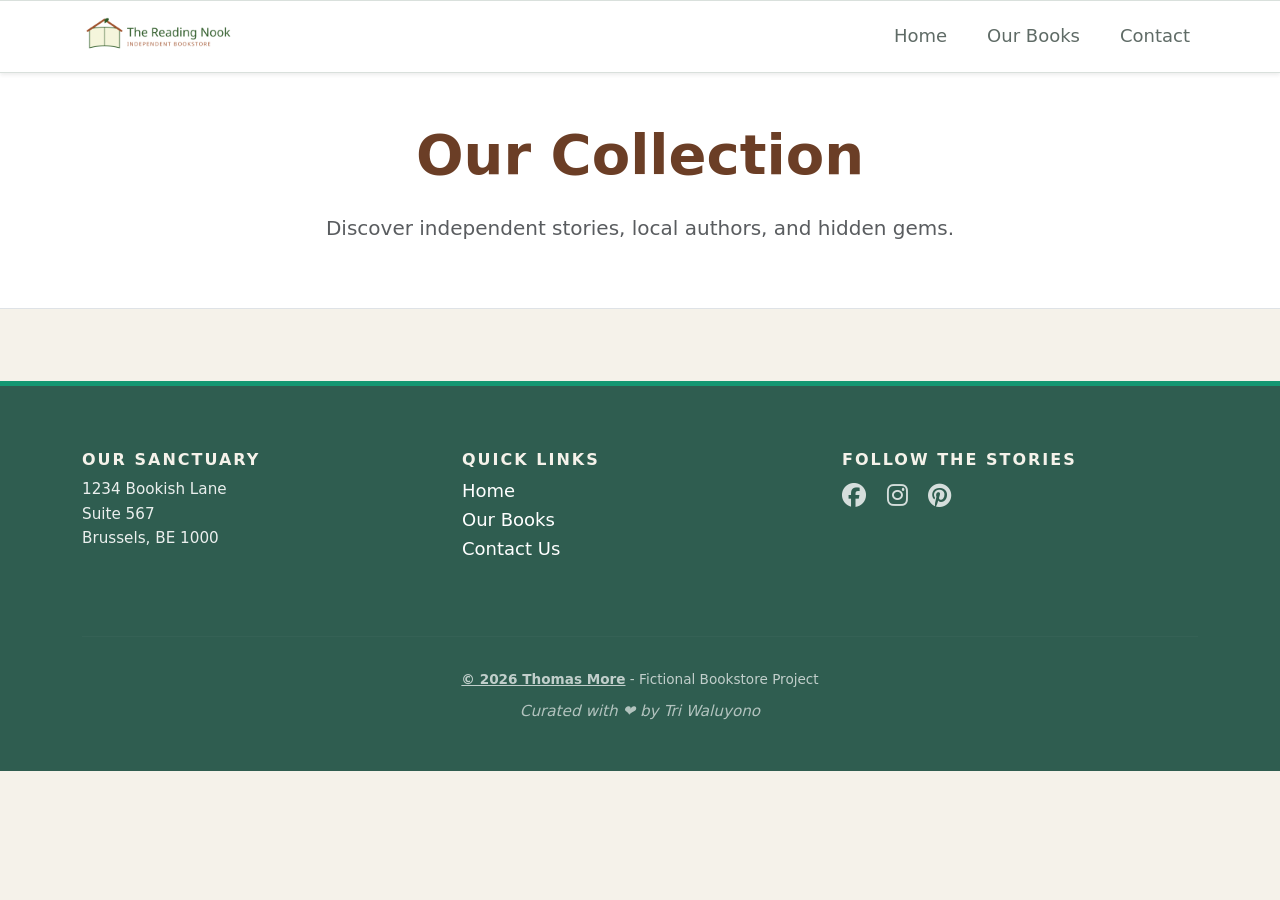
==== books.html @ ac5fb6ac "create main.js, modified, book.html, main.css n , index.html" ====
<!DOCTYPE html>
<html lang="en">
<head>
    <meta charset="UTF-8">
    <meta name="viewport" content="width=device-width, initial-scale=1.0">
    <link rel="icon" type="image/png" href="common/img/favicon.png"/>
    <title>Books</title>

    <link rel="stylesheet" href="common/css/bootstrap.min.css">
    <link rel="stylesheet" href="common/css/global_vars.css">
    <link rel="stylesheet" href="common/css/main.css">
    <link rel="stylesheet" href="https://cdnjs.cloudflare.com/ajax/libs/font-awesome/6.4.0/css/all.min.css">

    <link href="https://fonts.googleapis.com/css2?family=Poppins:wght@400;700&family=Quicksand:wght@400;700&display=swap" rel="stylesheet">
</head>
<body>

<!-- Navbar -->
<nav class="navbar navbar-expand-lg navbar-light shadow-sm">
    <div class="container">
        <a class="navbar-brand" href="index.html">
            <img src="common/img/Logo.png" alt="The Reading Nook logo" />
        </a>
        <button class="navbar-toggler" type="button"
                data-bs-toggle="collapse"
                data-bs-target="#navbarNav"
                aria-controls="navbarNav"
                aria-expanded="false"
                aria-label="Toggle navigation">
            <span class="navbar-toggler-icon"></span>
        </button>
        <div class="collapse navbar-collapse" id="navbarNav">
            <ul class="navbar-nav ms-auto text-end">
                <li class="nav-item">
                    <a class="nav-link" href="index.html">Home</a>
                </li>
                <li class="nav-item">
                    <a class="nav-link" href="#">Our Books</a>
                </li>
                <li class="nav-item">
                    <a class="nav-link" href="#contact">Contact</a>
                </li>
            </ul>
        </div>
    </div>
</nav>

<header class="py-5 text-center bg-white border-bottom">
    <div class="container">
        <h1 class="display-4 fw-bold">Our Collection</h1>
        <p class="lead text-muted">Discover independent stories, local authors, and hidden gems.</p>
    </div>
</header>

<section class="container my-5">
    <div id="book-container" class="row g-4">


    </div>
</section>

<footer>
    <div class="container">
        <div class="row">
            <div class="col-md-4 mb-4">
                <h5>Our Sanctuary</h5>
                <p>1234 Bookish Lane<br>Suite 567<br>Brussels, BE 1000</p>
            </div>
            <div class="col-md-4 mb-4">
                <h5>Quick Links</h5>
                <ul class="list-unstyled">
                    <li><a href="#home">Home</a></li>
                    <li><a href="#books">Our Books</a></li>
                    <li><a href="#contact">Contact Us</a></li>
                </ul>
            </div>
            <div class="col-md-4 mb-4 social">
                <h5>Follow The Stories</h5>
                <a href="#" aria-label="Facebook"><i class="fa-brands fa-facebook"></i></a>
                <a href="#" aria-label="Instagram"><i class="fa-brands fa-instagram"></i></a>
                <a href="#" aria-label="Pinterest"><i class="fa-brands fa-pinterest"></i></a>
            </div>
        </div>
        <hr>
        <div class="row copyright-section text-center">
            <div class="col-12">
                <a href="https://www.thomasmore.be/" target="_blank">© 2026 Thomas More</a> - Fictional Bookstore Project
                <p>Curated with ❤️ by Tri Waluyono</p>
            </div>
        </div>
    </div>
</footer>


<script src="common/js/bootstrap.bundle.min.js"></script>
<script src="common/js/main.js"></script>

<div class="offcanvas offcanvas-end" tabindex="-1" id="bookDetailOffcanvas">
    <div class="offcanvas-header border-bottom">
        <h5 class="fw-bold">Book Details</h5>
        <button type="button" class="btn-close" data-bs-dismiss="offcanvas"></button>
    </div>
    <div class="offcanvas-body">
        <div class="text-center mb-4">
            <!-- Beri ID agar mudah diakses JS -->
            <img id="offcanvas-img" src="" class="img-fluid rounded shadow" style="max-height: 300px;">
        </div>
        <h4 id="offcanvas-title">Loading...</h4>
        <p id="offcanvas-author" class="text-muted"></p>
        <hr>
        <h6>Synopsis</h6>
        <p id="offcanvas-description"></p>

        <div class="d-grid gap-2 mt-5">
            <button id="btn-buy" class="btn btn-outline-dark">Buy Now</button>
            <!-- Tombol lainnya -->
        </div>
    </div>
</div>
</body>
</html>
---- common/css/global_vars.css ----
/* Global CSS variabels + overwrite Bootstrap variabels comes here */

:root {
    /* Typography */
    --font-family: 'Quicksand', 'Poppins', Arial, sans-serif;
    --base-font-size: 18px;
    --small-font-size: 14px;


    --color-background: #f5efe6; /* paper */
    --base-color: #f5f2ea;
    --surface-color: #ffffff;
    --clr-primary: #6b3e26;
    --clr-secondary: #a47551;
    --accent-color: #2f5d50;
    --accent-color-hover: #149772;
    --clr-text: #1f2a26;
    --clr-muted: #5f6b66;

    /* Effects */
    --radius: 12px;
    --shadow-soft: 0 4px 12px rgba(0,0,0,0.08);

    /* Spacing */
    --space-section: 6rem;
    --space-container: 2rem;
}
---- common/css/main.css ----
:root {
    --base-color: #f5F2ea;
    --surface-color: #ffffff;
    --accent-color: #2f5d50;
    --font-color: #1f2a26;
    --muted-color: #5f6b66;
    --border-color: #d9e0dc;
}

body {
    background-color: var(--base-color);
    color: var(--font-color);
    font-size: var(--base-font-size);
    line-height: 1.6;

    nav {
        background-color: var(--surface-color) !important;
        border-top: 1px solid var(--border-color);
        border-bottom: 1px solid var(--border-color);

        .navbar-brand {
            & img {
                height: 45px;
                transition: transform 0.3s ease;
            }

            &:hover img {
                transform: scale(1.05);
            }

        }

        & .nav-link {
            color: var(--muted-color);
            font-weight: 500;
            position: relative;
            display: inline-block;
            padding: 0.5rem 0;
            margin-left: 1.5rem;

            /* Membuat garis bawah tersembunyi */

            &::after {
                content: '';
                position: absolute;
                width: 0;
                height: 2px;
                bottom: 0;
                left: 0;
                background-color: var(--accent-color);
                transition: width 0.3s ease;
            }

            &:hover {
                color: var(--accent-color);

                &::after {
                    width: 100%; /* Garis memanjang saat hover */
                }
            }

            &.active::after {
                width: 100%; /* Garis tetap ada jika menu aktif */
            }
        }
        .navbar-toggler {
            z-index: 9999;
            border-color: var(--accent-color)!important;
        }

    }
    header {

        background-color: var(--surface-color);
        border-bottom: 1px solid var(--border-color);
        text-align: center;
        margin-bottom: 0 !important;
        padding-bottom: 80px;


        & .top-logo img {
            max-width: 200px;
            height: auto;
            margin-bottom: 1.5rem;
            filter: drop-shadow(var(--shadow-soft));
            transition: transform 0.5s ease;

            &:hover {
                transform: rotate(-5deg) scale(1.1);
            }
        }

        & h6 {
            font-family: 'Quicksand', sans-serif;
            font-size: 1.2rem;
            text-transform: uppercase;
            letter-spacing: 3px;
            color: var(--muted-color);
            margin-bottom: 0.5rem;
        }

        & h1 {
            font-size: clamp(2.5rem, 5vw, 4rem);
            color: var(--clr-primary);
            font-weight: 700;
            margin-bottom: 1.5rem;
        }

        & .cover-img {
            max-width: 1000px;
            width: 90%;
            border-radius: 20px;
            box-shadow: 0 20px 40px rgba(0,0,0,0.1);
            margin: 2rem 0;
            transition: filter 0.3s ease;

            &:hover {
                filter: brightness(1.05);
            }
        }

        /* Button styling with Hover Effect */
        & .btn-accent {
            background-color: var(--accent-color);
            color: white;
            padding: 12px 40px;
            border-radius: 50px; /* Bentuk Pill/Kapsul */
            font-weight: 600;
            border: 2px solid var(--accent-color);
            transition: all 0.3s ease;

            &:hover {
                background-color: transparent;
                color: var(--accent-color);
                transform: translateY(-3px);
                box-shadow: 0 10px 20px rgba(47, 93, 80, 0.2);
            }

            &:active {
                transform: translateY(-1px);
            }
        }
    }
    footer {
        background-color: var(--accent-color); /* Hijau botol yang elegan */
        color: var(--surface-color); /* Teks putih bersih agar kontras */
        padding: 4rem 0 2rem;
        margin-top: 0 !important;
        border-top: 5px solid var(--accent-color-hover); /* Garis aksen tipis di atas */

        & h5 {
            color: var(--base-color); /* Warna krem lembut untuk judul kolom */
            font-weight: 700;
            text-transform: uppercase;
            letter-spacing: 2px;
            font-size: 1rem;
        }

        & p {
            opacity: 0.9;
            font-size: 0.95rem;
        }

        /* Link Footer */
        & a {
            color: var(--surface-color);
            text-decoration: none;
            transition: all 0.3s ease;

            &:hover {
                color: var(--base-color);
                padding-left: 5px; /* Efek bergeser sedikit saat hover */
            }
        }

        /* Social Media */
        & .social {
            & a {
                display: inline-block;
                font-size: 1.5rem;
                margin-right: 15px;
                opacity: 0.8;
                transition: transform 0.3s ease, opacity 0.3s ease;

                &:hover {
                    opacity: 1;
                    transform: translateY(-5px) scale(1.2);
                    color: var(--base-color);
                }
            }
        }

        & hr {
            border-color: rgba(255, 255, 255, 0.1);
            margin: 2rem 0;
        }

        /* Copyright & Disclaimer */
        & .copyright-section {
            font-size: 0.85rem;
            opacity: 0.7;

            & a {
                font-weight: 600;
                text-decoration: underline;

                &:hover {
                    padding-left: 0; /* Menetralkan efek geser untuk link copyright */
                }
            }

            & p {
                margin-top: 0.5rem;
                font-style: italic;
            }
        }
    }

}
.book-card-horizontal {
    display: flex;
    background: var(--surface-color);
    border: 1px solid var(--border-color);
    border-radius: var(--radius);
    height: 220px; /* Tinggi tetap agar rapi */
    overflow: hidden;
    transition: all 0.3s ease;

    &:hover {
        transform: translateY(-5px);
        box-shadow: var(--shadow-soft);
    }

    .card-info {
        padding: 1.5rem;
        flex: 1;
        display: flex;
        flex-direction: column;

        .genre-badge {
            font-size: 0.7rem;
            color: var(--accent-color);
            font-weight: 700;
            text-transform: uppercase;
            letter-spacing: 1px;
        }

        .description-short {
            font-size: 0.85rem;
            color: var(--muted-color);
            display: -webkit-box;
            -webkit-line-clamp: 2; /* Membatasi hanya 2 baris teks */
            -webkit-box-orient: vertical;
            overflow: hidden;
        }
    }

    .card-img-container {
        background-color: #eee; /* Beri warna abu-abu saat gambar loading */
        display: flex;
        align-items: center;
        justify-content: center;

        & img {
            width: 100%;
            height: 100%;
            object-fit: contain; /* Gunakan contain agar cover buku tidak terpotong */
            padding: 5px;
        }
    }
    & .btn-accent {
        /* 1. Hilangkan background default atau beri warna transparan */
        background-color: transparent;

        /* 2. Tambahkan Border */
        border: 2px solid var(--accent-color);

        /* 3. Atur warna teks agar sama dengan border */
        color: var(--accent-color);

        font-weight: 600;
        padding: 5px 15px;
        transition: all 0.3s ease;

        /* 4. Efek Hover agar lebih interaktif */
        &:hover {
            background-color: var(--accent-color); /* Berubah penuh saat hover */
            color: white; /* Teks jadi putih agar terbaca */
            transform: translateY(-2px);
            box-shadow: 0 4px 8px rgba(47, 93, 80, 0.2);
        }

        &:active {
            transform: translateY(0);
        }
    }
}
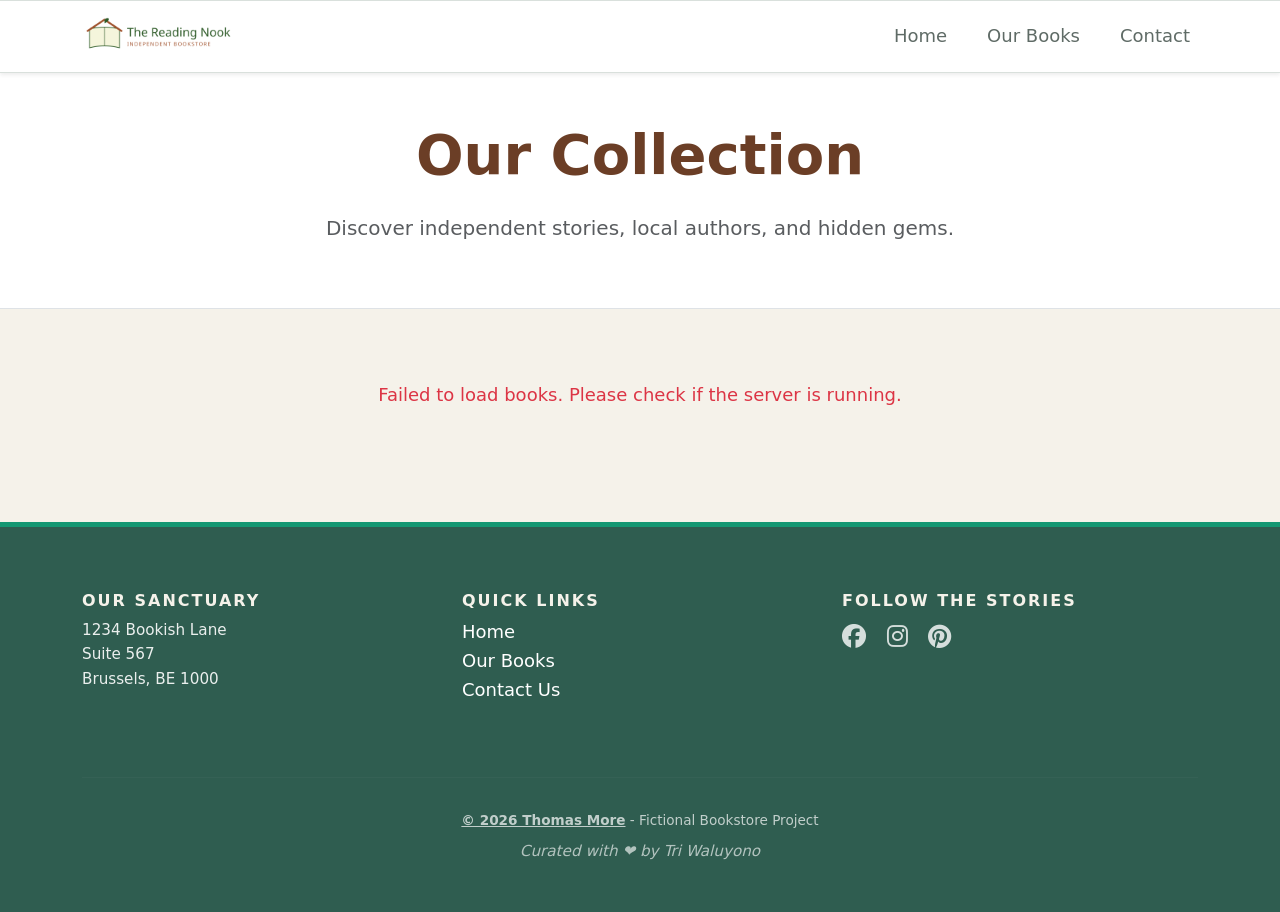
==== commit d8ca6d7f: "modified books.html, main.js and contact.html" ====
--- a/books.html
+++ b/books.html
@@ -38,7 +38,7 @@
                     <a class="nav-link" href="#">Our Books</a>
                 </li>
                 <li class="nav-item">
-                    <a class="nav-link" href="#contact">Contact</a>
+                    <a class="nav-link" href="contact.html">Contact</a>
                 </li>
             </ul>
         </div>
@@ -54,8 +54,13 @@
 
 <section class="container my-5">
     <div id="book-container" class="row g-4">
-
-
+        <!-- Spinner akan muncul di sini sementara -->
+        <div id="loading-spinner" class="text-center my-5">
+            <div class="spinner-border text-success" role="status" style="width: 3rem; height: 3rem;">
+                <span class="visually-hidden">Loading...</span>
+            </div>
+            <p class="mt-2 text-muted">Curating our shelves for you...</p>
+        </div>
     </div>
 </section>
 
@@ -69,9 +74,9 @@
             <div class="col-md-4 mb-4">
                 <h5>Quick Links</h5>
                 <ul class="list-unstyled">
-                    <li><a href="#home">Home</a></li>
-                    <li><a href="#books">Our Books</a></li>
-                    <li><a href="#contact">Contact Us</a></li>
+                    <li><a href="index.html">Home</a></li>
+                    <li><a href="books.html">Our Books</a></li>
+                    <li><a href="contact.html">Contact Us</a></li>
                 </ul>
             </div>
             <div class="col-md-4 mb-4 social">
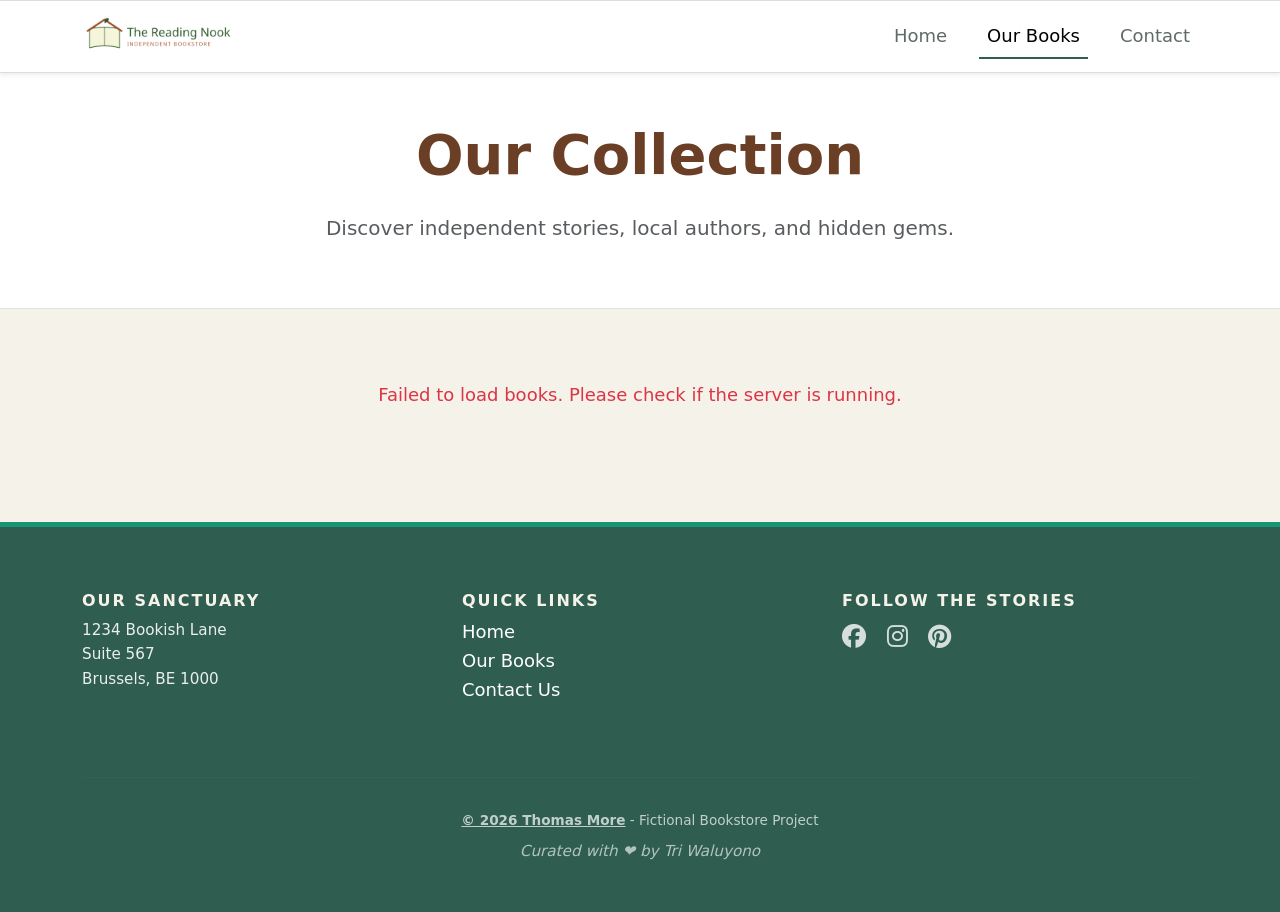
==== commit 2d0f0ce0: "clean code" ====
--- a/books.html
+++ b/books.html
@@ -35,7 +35,7 @@
                     <a class="nav-link" href="index.html">Home</a>
                 </li>
                 <li class="nav-item">
-                    <a class="nav-link" href="#">Our Books</a>
+                    <a class="nav-link active" href="#">Our Books</a>
                 </li>
                 <li class="nav-item">
                     <a class="nav-link" href="contact.html">Contact</a>
@@ -108,7 +108,7 @@
     <div class="offcanvas-body">
         <div class="text-center mb-4">
             <!-- Beri ID agar mudah diakses JS -->
-            <img id="offcanvas-img" src="" class="img-fluid rounded shadow" style="max-height: 300px;">
+            <img id="offcanvas-img" src="common/img/favicon.png" class="img-fluid rounded shadow" style="max-height: 300px;" alt="Book Cover">
         </div>
         <h4 id="offcanvas-title">Loading...</h4>
         <p id="offcanvas-author" class="text-muted"></p>
--- a/common/css/main.css
+++ b/common/css/main.css
@@ -38,7 +38,7 @@
             padding: 0.5rem 0;
             margin-left: 1.5rem;
 
-            /* Membuat garis bawah tersembunyi */
+            /* Create hidden bottom line  */
 
             &::after {
                 content: '';
@@ -55,12 +55,12 @@
                 color: var(--accent-color);
 
                 &::after {
-                    width: 100%; /* Garis memanjang saat hover */
+                    width: 100%; /* Line extends on hover */
                 }
             }
 
             &.active::after {
-                width: 100%; /* Garis tetap ada jika menu aktif */
+                width: 100%; /* Line exist while active */
             }
         }
         .navbar-toggler {
@@ -142,14 +142,14 @@
         }
     }
     footer {
-        background-color: var(--accent-color); /* Hijau botol yang elegan */
-        color: var(--surface-color); /* Teks putih bersih agar kontras */
+        background-color: var(--accent-color);
+        color: var(--surface-color);
         padding: 4rem 0 2rem;
         margin-top: 0 !important;
-        border-top: 5px solid var(--accent-color-hover); /* Garis aksen tipis di atas */
+        border-top: 5px solid var(--accent-color-hover);
 
         & h5 {
-            color: var(--base-color); /* Warna krem lembut untuk judul kolom */
+            color: var(--base-color);
             font-weight: 700;
             text-transform: uppercase;
             letter-spacing: 2px;
@@ -169,7 +169,7 @@
 
             &:hover {
                 color: var(--base-color);
-                padding-left: 5px; /* Efek bergeser sedikit saat hover */
+                padding-left: 5px; /* Moving effect on hover */
             }
         }
 
@@ -205,7 +205,7 @@
                 text-decoration: underline;
 
                 &:hover {
-                    padding-left: 0; /* Menetralkan efek geser untuk link copyright */
+                    padding-left: 0;
                 }
             }
 
@@ -222,7 +222,7 @@
     background: var(--surface-color);
     border: 1px solid var(--border-color);
     border-radius: var(--radius);
-    height: 220px; /* Tinggi tetap agar rapi */
+    height: 220px; /* height constantly */
     overflow: hidden;
     transition: all 0.3s ease;
 
@@ -249,14 +249,14 @@
             font-size: 0.85rem;
             color: var(--muted-color);
             display: -webkit-box;
-            -webkit-line-clamp: 2; /* Membatasi hanya 2 baris teks */
+            -webkit-line-clamp: 2; /* Limits to only 2 lines text */
             -webkit-box-orient: vertical;
             overflow: hidden;
         }
     }
 
     .card-img-container {
-        background-color: #eee; /* Beri warna abu-abu saat gambar loading */
+        background-color: #eee;
         display: flex;
         align-items: center;
         justify-content: center;
@@ -264,28 +264,28 @@
         & img {
             width: 100%;
             height: 100%;
-            object-fit: contain; /* Gunakan contain agar cover buku tidak terpotong */
+            object-fit: contain; /* Use contain so that the book cover is not cut off */
             padding: 5px;
         }
     }
     & .btn-accent {
-        /* 1. Hilangkan background default atau beri warna transparan */
+        /* 1. rmove background default */
         background-color: transparent;
 
-        /* 2. Tambahkan Border */
+        /* 2. add Border */
         border: 2px solid var(--accent-color);
 
-        /* 3. Atur warna teks agar sama dengan border */
+        /* 3. Adjudt color same as border */
         color: var(--accent-color);
 
         font-weight: 600;
         padding: 5px 15px;
         transition: all 0.3s ease;
 
-        /* 4. Efek Hover agar lebih interaktif */
+        /* 4. Hover effect */
         &:hover {
-            background-color: var(--accent-color); /* Berubah penuh saat hover */
-            color: white; /* Teks jadi putih agar terbaca */
+            background-color: var(--accent-color); /* Change color on hover */
+            color: white; /* Text become white */
             transform: translateY(-2px);
             box-shadow: 0 4px 8px rgba(47, 93, 80, 0.2);
         }
